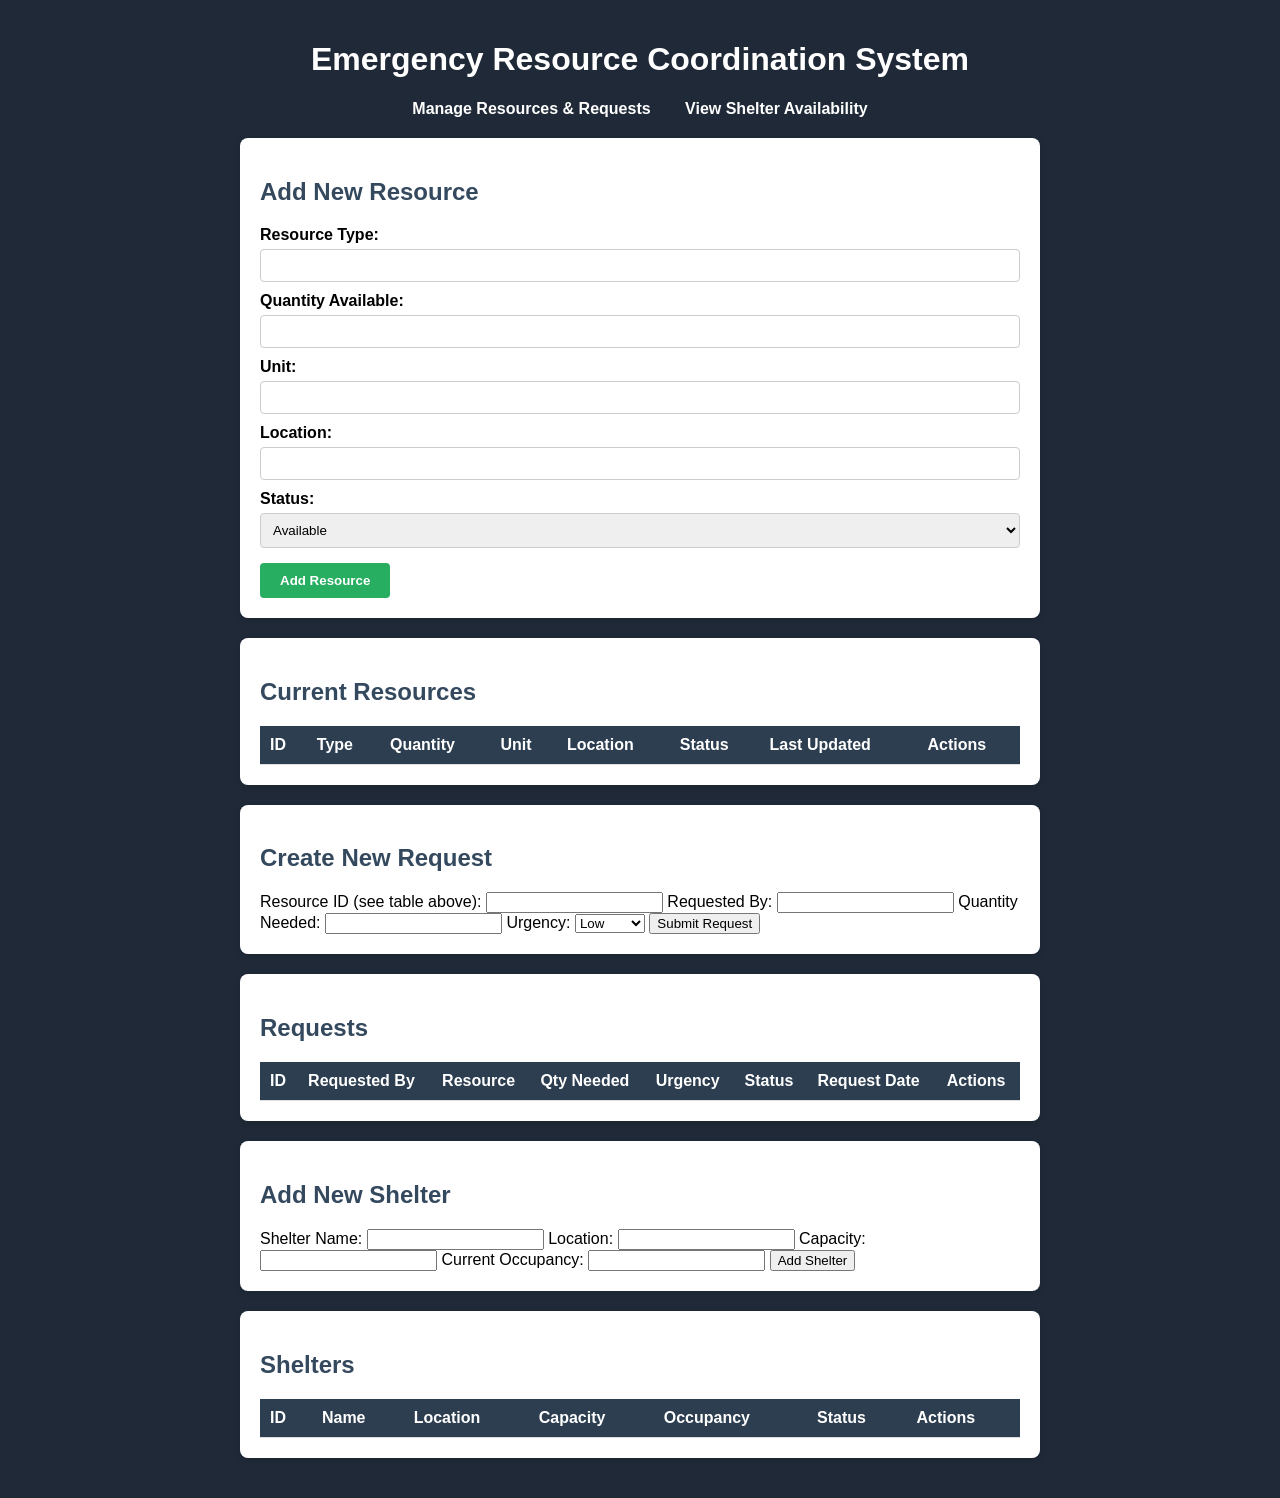
==== frontend/index.html @ 76e97bfb "Initial commit" ====
<!DOCTYPE html>
<html lang="en">
<head>
    <meta charset="UTF-8">
    <title>Emergency Resource Coordination System</title>
    <link rel="stylesheet" href="style.css">
</head>
<body>

    <h1>Emergency Resource Coordination System</h1>
    <nav style="text-align:center; margin-bottom:20px;">
        <a href="index.html" style="color:#fff; margin:0 15px; text-decoration:none; font-weight:bold;">Manage Resources & Requests</a>
        <a href="availability.html" style="color:#fff; margin:0 15px; text-decoration:none; font-weight:bold;">View Shelter Availability</a>
    </nav>

    <!-- Form to Add/Edit a Resource -->
    <div class="form-container">
        <h2 id="formTitle">Add New Resource</h2>
        <form id="resourceForm">
            <input type="hidden" id="resourceId">

            <label>Resource Type:</label>
            <input type="text" id="resourceType" required>

            <label>Quantity Available:</label>
            <input type="number" id="quantityAvailable" required>

            <label>Unit:</label>
            <input type="text" id="unit" required>

            <label>Location:</label>
            <input type="text" id="location" required>

            <label>Status:</label>
            <select id="status" required>
                <option value="AVAILABLE">Available</option>
                <option value="LOW">Low</option>
                <option value="DEPLETED">Depleted</option>
            </select>

            <button type="submit" id="submitBtn">Add Resource</button>
            <button type="button" id="cancelBtn" style="display:none;">Cancel</button>
        </form>
    </div>

    <!-- Table to Display Resources -->
    <div class="table-container">
        <h2>Current Resources</h2>
        <table id="resourceTable">
            <thead>
                <tr>
                    <th>ID</th>
                    <th>Type</th>
                    <th>Quantity</th>
                    <th>Unit</th>
                    <th>Location</th>
                    <th>Status</th>
                    <th>Last Updated</th>
                    <th>Actions</th>
                </tr>
            </thead>
            <tbody id="resourceTableBody">
            </tbody>
        </table>
    </div>

    <!-- Form to Create a Request -->
    <div class="form-container">
        <h2>Create New Request</h2>
        <form id="requestForm">
            <label>Resource ID (see table above):</label>
            <input type="number" id="reqResourceId" required>

            <label>Requested By:</label>
            <input type="text" id="requestedBy" required>

            <label>Quantity Needed:</label>
            <input type="number" id="quantityNeeded" required>

            <label>Urgency:</label>
            <select id="urgency" required>
                <option value="LOW">Low</option>
                <option value="MEDIUM">Medium</option>
                <option value="HIGH">High</option>
                <option value="CRITICAL">Critical</option>
            </select>

            <button type="submit">Submit Request</button>
        </form>
    </div>

    <!-- Table to Display Requests -->
    <div class="table-container">
        <h2>Requests</h2>
        <table id="requestTable">
            <thead>
                <tr>
                    <th>ID</th>
                    <th>Requested By</th>
                    <th>Resource</th>
                    <th>Qty Needed</th>
                    <th>Urgency</th>
                    <th>Status</th>
                    <th>Request Date</th>
                    <th>Actions</th>
                </tr>
            </thead>
            <tbody id="requestTableBody">
            </tbody>
        </table>
    </div>

    <!-- Form to Add a Shelter -->
    <div class="form-container">
        <h2>Add New Shelter</h2>
        <form id="shelterForm">
            <label>Shelter Name:</label>
            <input type="text" id="shelterName" required>

            <label>Location:</label>
            <input type="text" id="shelterLocation" required>

            <label>Capacity:</label>
            <input type="number" id="capacity" required>

            <label>Current Occupancy:</label>
            <input type="number" id="occupancy" required>

            <button type="submit">Add Shelter</button>
        </form>
    </div>

    <!-- Table to Display Shelters -->
    <div class="table-container">
        <h2>Shelters</h2>
        <table id="shelterTable">
            <thead>
                <tr>
                    <th>ID</th>
                    <th>Name</th>
                    <th>Location</th>
                    <th>Capacity</th>
                    <th>Occupancy</th>
                    <th>Status</th>
                    <th>Actions</th>
                </tr>
            </thead>
            <tbody id="shelterTableBodyAdmin">
            </tbody>
        </table>
    </div>

    <script src="script.js"></script>
</body>
</html>
---- frontend/style.css ----
* {
    box-sizing: border-box;
    font-family: Arial, sans-serif;
}

body {
    background-color: #1f2937;
    margin: 0;
    padding: 20px;
    min-height: 100vh;
}

h1 {
    text-align: center;
    color: #ffffff;
}
h2 {
    color: #34495e;
}

.form-container, .table-container {
    background: #ffffff;
    padding: 20px;
    margin: 20px auto;
    max-width: 800px;
    border-radius: 8px;
    box-shadow: 0 2px 6px rgba(0,0,0,0.1);
}

#resourceForm label {
    display: block;
    margin-top: 10px;
    font-weight: bold;
}

#resourceForm input,
#resourceForm select {
    width: 100%;
    padding: 8px;
    margin-top: 5px;
    border: 1px solid #ccc;
    border-radius: 4px;
}

#resourceForm button {
    margin-top: 15px;
    margin-right: 10px;
    padding: 10px 20px;
    border: none;
    border-radius: 4px;
    cursor: pointer;
    font-weight: bold;
}

#submitBtn {
    background-color: #27ae60;
    color: white;
}

#cancelBtn {
    background-color: #95a5a6;
    color: white;
}

table {
    width: 100%;
    border-collapse: collapse;
    margin-top: 10px;
}

th, td {
    padding: 10px;
    text-align: left;
    border-bottom: 1px solid #ddd;
}

th {
    background-color: #2c3e50;
    color: white;
}

.status-AVAILABLE {
    color: #27ae60;
    font-weight: bold;
}

.status-LOW {
    color: #f39c12;
    font-weight: bold;
}

.status-DEPLETED {
    color: #e74c3c;
    font-weight: bold;
}

.action-btn {
    padding: 5px 10px;
    margin-right: 5px;
    border: none;
    border-radius: 4px;
    cursor: pointer;
    color: white;
}

.edit-btn {
    background-color: #2980b9;
}

.delete-btn {
    background-color: #c0392b;
}


.status-PENDING {
    color: #f39c12;
    font-weight: bold;
}

.status-FULFILLED {
    color: #27ae60;
    font-weight: bold;
}

.status-REJECTED {
    color: #e74c3c;
    font-weight: bold;
}

.status-OPEN {
    color: #27ae60;
    font-weight: bold;
}

.status-FULL {
    color: #e74c3c;
    font-weight: bold;
}

.status-CLOSED {
    color: #7f8c8d;
    font-weight: bold;
}
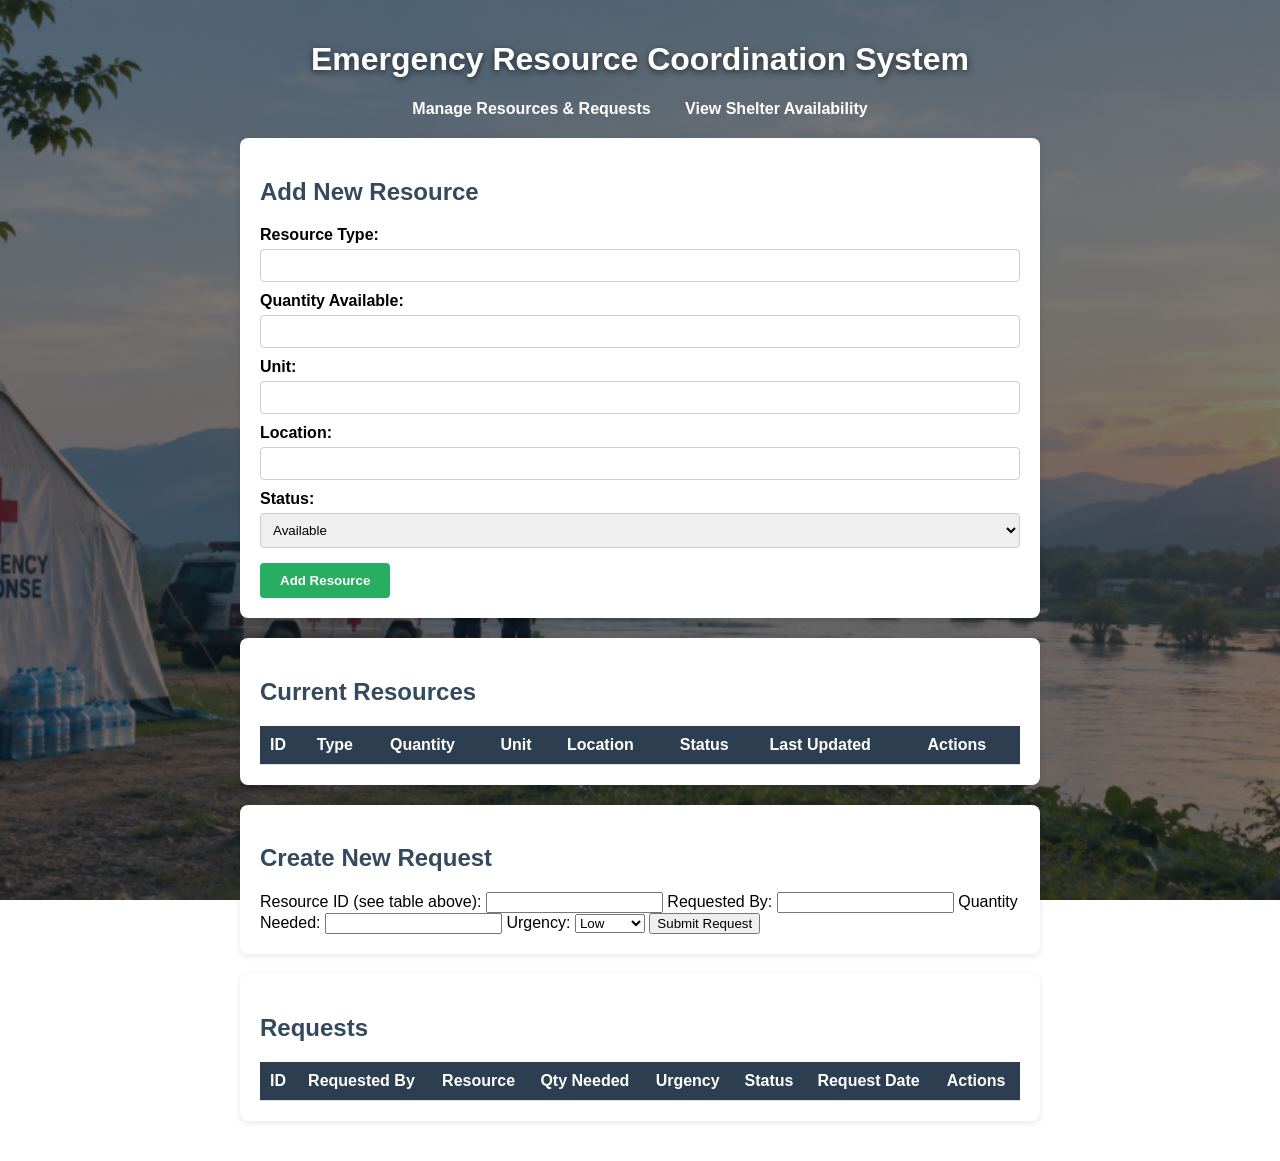
==== commit 187b5b45: "Add shelter management on availability page, background image, and layout fixes" ====
--- a/frontend/index.html
+++ b/frontend/index.html
@@ -110,46 +110,7 @@
         </table>
     </div>
 
-    <!-- Form to Add a Shelter -->
-    <div class="form-container">
-        <h2>Add New Shelter</h2>
-        <form id="shelterForm">
-            <label>Shelter Name:</label>
-            <input type="text" id="shelterName" required>
-
-            <label>Location:</label>
-            <input type="text" id="shelterLocation" required>
-
-            <label>Capacity:</label>
-            <input type="number" id="capacity" required>
-
-            <label>Current Occupancy:</label>
-            <input type="number" id="occupancy" required>
-
-            <button type="submit">Add Shelter</button>
-        </form>
-    </div>
-
-    <!-- Table to Display Shelters -->
-    <div class="table-container">
-        <h2>Shelters</h2>
-        <table id="shelterTable">
-            <thead>
-                <tr>
-                    <th>ID</th>
-                    <th>Name</th>
-                    <th>Location</th>
-                    <th>Capacity</th>
-                    <th>Occupancy</th>
-                    <th>Status</th>
-                    <th>Actions</th>
-                </tr>
-            </thead>
-            <tbody id="shelterTableBodyAdmin">
-            </tbody>
-        </table>
-    </div>
-
+    
     <script src="script.js"></script>
 </body>
 </html>
--- a/frontend/style.css
+++ b/frontend/style.css
@@ -4,7 +4,11 @@
 }
 
 body {
-    background-color: #1f2937;
+    background-image: linear-gradient(rgba(15, 25, 35, 0.55), rgba(15, 25, 35, 0.55)),
+        url('Screenshot 2026-09-13 221311.png');
+    background-size: cover;
+    background-position: center;
+    background-attachment: fixed;
     margin: 0;
     padding: 20px;
     min-height: 100vh;
@@ -13,6 +17,7 @@
 h1 {
     text-align: center;
     color: #ffffff;
+    text-shadow: 0 2px 6px rgba(0,0,0,0.6);
 }
 h2 {
     color: #34495e;
